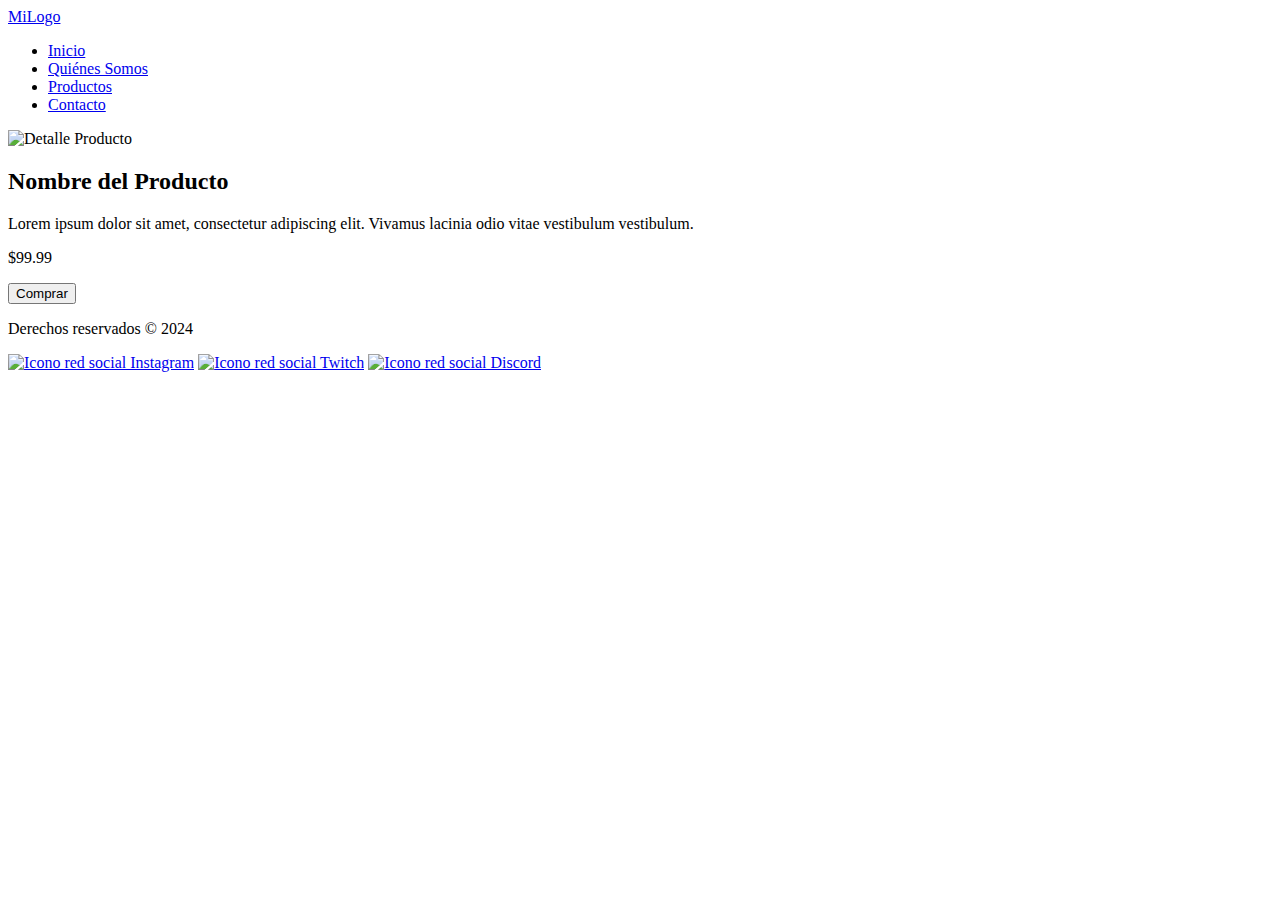
==== interior-producto.html @ f773d1e1 "Add files via upload" ====
<!DOCTYPE html>
<html lang="es">
<head>
    <meta charset="UTF-8">
    <meta name="viewport" content="width=device-width, initial-scale=1.0">
    <title>Proyecto OnePage</title>
    <link href="https://fonts.googleapis.com/css2?family=Roboto:wght@400;700&display=swap" rel="stylesheet">
    <link rel="stylesheet" href="assets/css/index.css">
</head>
<body>
    <header>
        <div class="logo"><a href="index.html">MiLogo</a></div>
        <nav>
            <ul>
                <li><a href="index.html#inicio">Inicio</a></li>
                <li><a href="index.html#quienes-somos">Quiénes Somos</a></li>
                <li><a href="index.html#productos">Productos</a></li>
                <li><a href="index.html#contacto">Contacto</a></li>
            </ul>
        </nav>
    </header>
    
    <section id="detalle-producto">
        <div class="detalle-producto-content">
            <div class="imagen">
                <img src="assets/img/productos/producto1.png" alt="Detalle Producto">
            </div>
            <div class="texto">
                <h2>Nombre del Producto</h2>
                <p>Lorem ipsum dolor sit amet, consectetur adipiscing elit. Vivamus lacinia odio vitae vestibulum vestibulum.</p>
                <p class="precio">$99.99</p>
                <button>Comprar</button>
            </div>
        </div>
    </section>

    <footer>
        <p>Derechos reservados &copy; 2024</p>
        <div class="social-icons">
            <a href="#"><img src="assets/img/redes/instagram.svg" alt="Icono red social Instagram"></a>
            <a href="#"><img src="assets/img/redes/twitch.svg" alt="Icono red social Twitch"></a>
            <a href="#"><img src="assets/img/redes/discord.svg" alt="Icono red social Discord"></a>
        </div>
    </footer>

    <script src="scripts.js"></script>
</body>
</html>
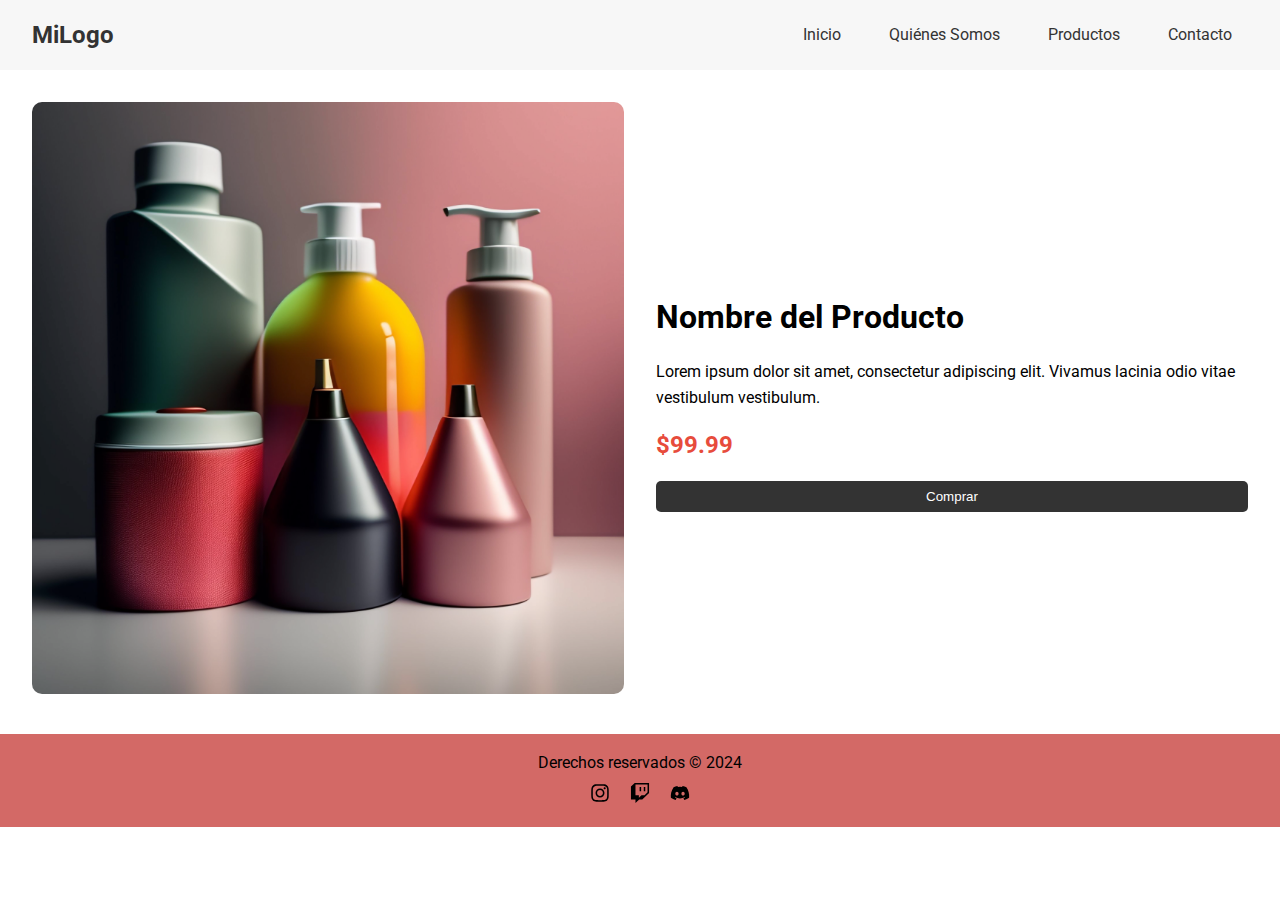
==== commit 14fa5dac: "Update interior-producto.html" ====
--- a/interior-producto.html
+++ b/interior-producto.html
@@ -43,6 +43,6 @@
         </div>
     </footer>
 
-    <script src="scripts.js"></script>
+    <script src="assets/js/scripts.js"></script>
 </body>
 </html>
--- a/assets/css/index.css
+++ b/assets/css/index.css
@@ -0,0 +1,272 @@
+* {
+    margin: 0;
+    padding: 0;
+    box-sizing: border-box;
+}
+
+html{
+    scroll-behavior: smooth;
+}
+
+body {
+    font-family: 'Roboto', sans-serif;
+    line-height: 1.6;
+}
+
+img{
+    width: 100%;
+}
+
+header {
+    display: flex;
+    justify-content: space-between;
+    align-items: center;
+    padding: 1rem 2rem;
+    background-color: #f7f7f7;
+    position: fixed;
+    width: 100%;
+    left: 0;
+    top: 0;
+}
+
+header .logo a {
+    text-decoration: none;
+    font-size: 1.5rem;
+    font-weight: bold;
+    color: #333;
+}
+
+header nav ul {
+    list-style: none;
+    display: flex;
+    gap: 1rem;
+}
+
+header nav ul li a {
+    text-decoration: none;
+    color: #333;
+    padding: 0.5rem 1rem;
+    transition: background-color 0.3s;
+}
+
+header nav ul li a:hover {
+    background-color: #eaeaea;
+    border-radius: 5px;
+}
+
+section {
+    padding: 2rem;
+}
+
+#inicio {
+    height: 100vh;
+    background-image: url('../img/fondo-inicio.jpg');
+    background-size: cover;
+    background-position: center;
+    display: flex;
+    justify-content: center;
+    align-items: center;
+    color: #fff;
+    text-align: center;
+}
+
+#inicio .inicio-content {
+    background: rgba(0, 0, 0, 0.5);
+    padding: 2rem;
+    border-radius: 10px;
+}
+
+#quienes-somos {
+    height: 100vh;
+    align-items: center;
+    display: flex;
+    background-color: #cde1d6;
+}
+#quienes-somos h2, #quienes-somos p{
+    text-align: center;
+}
+
+#quienes-somos p{
+    margin-top: 30px;
+}
+
+#quienes-somos .quienes-somos-content{
+    display: grid;
+    grid-template-columns: 1fr 1fr;
+    align-items: center;
+}
+
+#quienes-somos .texto {
+    padding: 2rem;
+}
+
+#quienes-somos .imagen img {
+    width: 100%;
+    border-radius: 10px;
+}
+
+#productos {
+    text-align: center;
+    background-color: #f6ece8;
+    padding: 150px 2rem;
+}
+
+#productos .productos-gallery {
+    display: grid;
+    grid-template-columns: repeat(5, 1fr);
+    flex-wrap: wrap;
+    gap: 2rem;
+    margin-top: 2rem;
+}
+
+.producto {
+    flex: 1 1 calc(20% - 1rem);
+    box-shadow: 0 0 10px rgba(0, 0, 0, 0.1);
+    padding: 1rem;
+    border-radius: 10px;
+    text-align: center;
+}
+
+.producto img {
+    max-width: 100%;
+    border-radius: 10px;
+}
+
+.producto h3 {
+    margin-top: 1rem;
+}
+
+.producto a {
+    background-color: #333;
+    color: #fff;
+    border: none;
+    padding: 0.5rem 1rem;
+    border-radius: 5px;
+    cursor: pointer;
+    margin-top: 0.5rem;
+    display: flex;
+    text-align: center;
+    width: 200px;
+    text-decoration: none;
+    justify-content: center;
+    margin: 30px auto;
+}
+
+.producto a:hover {
+    background-color: #555;
+}
+
+
+
+#contacto {
+    text-align: center;
+    padding: 2rem 0;
+    height: 100vh;
+    display: grid;
+    align-items: center;
+}
+
+#contacto .contenedor{
+    max-width: 600px;
+    margin: 0 auto;
+}
+
+#contacto form {
+    min-width: 400px;
+    margin: 0 auto;
+    display: flex;
+    flex-direction: column;
+    gap: 1rem;
+    min-width: 600px;
+}
+
+#contacto form label {
+    text-align: left;
+}
+
+#contacto form input, #contacto form textarea {
+    width: 100%;
+    padding: 0.5rem;
+    border: 1px solid #ccc;
+    border-radius: 5px;
+}
+
+#contacto form button {
+    background-color: #333;
+    color: #fff;
+    border: none;
+    padding: 0.5rem 1rem;
+    border-radius: 5px;
+    cursor: pointer;
+}
+
+#contacto form button:hover {
+    background-color: #555;
+}
+
+#detalle-producto {
+    display: grid;
+    padding: 2rem;
+}
+
+#detalle-producto .imagen img {
+    width: 100%;
+    border-radius: 10px;
+}
+
+#detalle-producto .texto {
+    display: flex;
+    flex-direction: column;
+    justify-content: center;
+    gap: 1rem;
+}
+
+#detalle-producto .texto h2 {
+    font-size: 2rem;
+}
+
+#detalle-producto .texto .precio {
+    font-size: 1.5rem;
+    color: #e74c3c;
+    font-weight: bold;
+}
+
+#detalle-producto .texto button {
+    background-color: #333;
+    color: #fff;
+    border: none;
+    padding: 0.5rem 1rem;
+    border-radius: 5px;
+    cursor: pointer;
+}
+
+#detalle-producto .texto button:hover {
+    background-color: #555;
+}
+
+#detalle-producto .detalle-producto-content{
+    padding-top: 70px;
+    display: grid;
+    grid-template-columns: repeat(2, 50%);
+    width: calc(100% - 2rem);
+    gap: 2rem;
+}
+
+footer {
+    background-color: #d36966;
+    padding: 1rem 0;
+    text-align: center;
+}
+
+footer .social-icons {
+    margin-top: 0.5rem;
+}
+
+footer .social-icons a {
+    margin: 0 0.5rem;
+}
+
+footer .social-icons img {
+    width: 20px;
+    height: 20px;
+}
